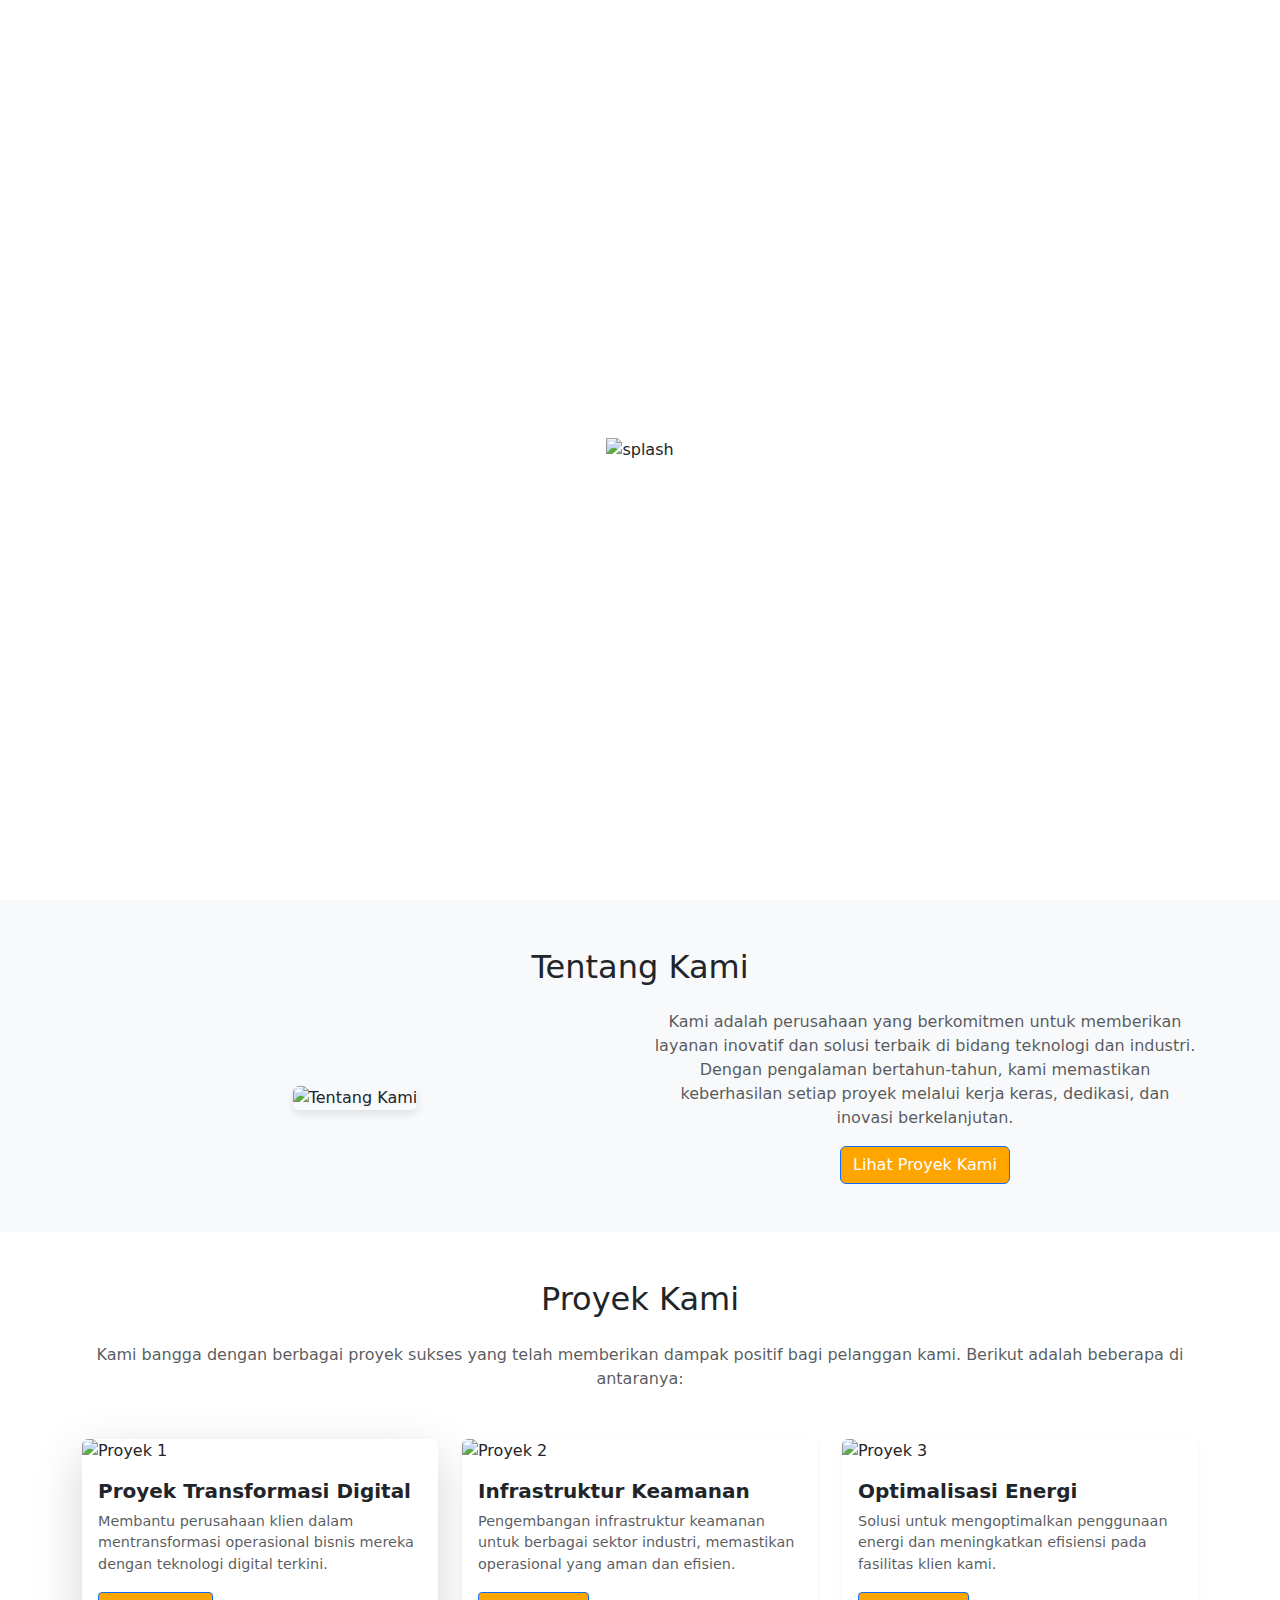
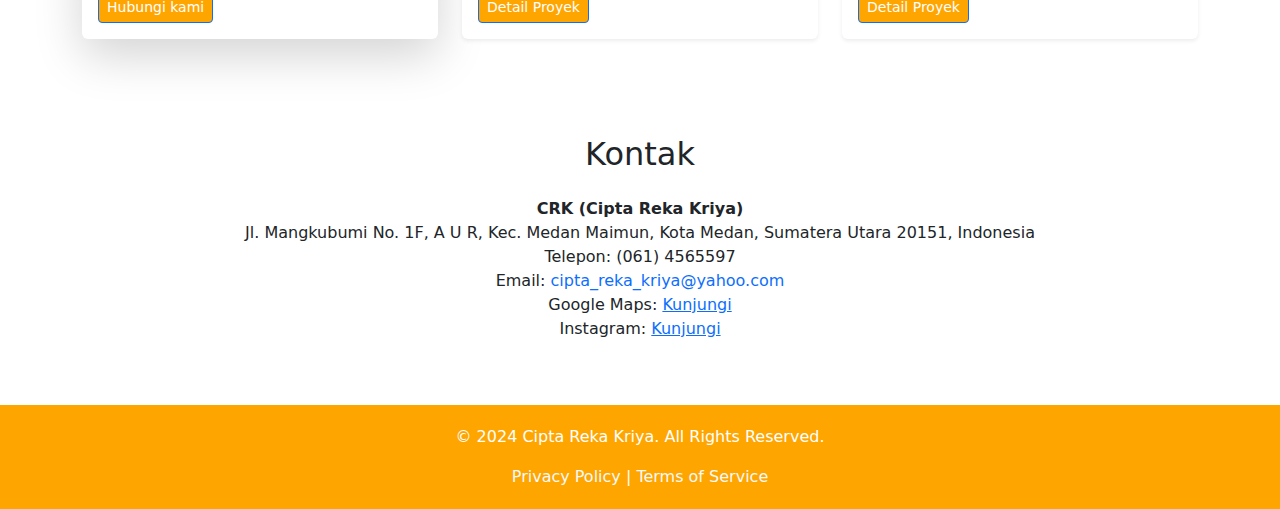
==== index.html @ 84b53593 "Update index.html" ====
<!DOCTYPE html>
<html lang="en">
<head>
    <meta charset="UTF-8">
    <meta name="viewport" content="width=device-width, initial-scale=1.0">
    <title>Cipta Reka Kriya</title>
    <link rel="stylesheet" href="CSS/styles UAS.css" type="text/css">
    <link href="https://cdn.jsdelivr.net/npm/bootstrap@5.3.0-alpha1/dist/css/bootstrap.min.css" rel="stylesheet">
    <link href="https://fonts.googleapis.com/css2?family=Poppins:wght@300;400;600&display=swap" rel="stylesheet">
</head>

<body>
    <div id="splash-screen">
        <img src="nicholasyi.github.io/splash.png" alt="splash">
    </div>

    <div class="menu">
        <button class="menu-button" onclick="toggleMenu()">Menu</button>
        <div class="menu-list" id="menuList">
            <a href="#home">Home</a>
            <a href="#about">Tim Kami</a>
            <a href="#projects">Keunggulan</a>
            <a href="#contact">Kontak</a>
        </div>
    </div>

    <section id="home" class="hero">
        <h1><b>Selamat Datang di Percetakan CRK</b></h1>
        <p>Jasa Percetakan di Kota Medan</p>
        <a href="#about" class="btn btn-primary" style="background-color: orange;">Pelajari Lebih Lanjut</a>
    </section>

        <section id="about" class="py-5 bg-light">
            <div class="container text-center">
                <h2 class="mb-4">Tentang Kami</h2>
                <div class="row align-items-center">
                    <div class="col-md-6">
                        <img src="https://via.placeholder.com/500x300" alt="Tentang Kami" class="img-fluid rounded">
                    </div>
                    <div class="col-md-6">
                        <p class="text-muted">Kami adalah perusahaan yang berkomitmen untuk memberikan layanan inovatif dan solusi terbaik di bidang teknologi dan industri. Dengan pengalaman bertahun-tahun, kami memastikan keberhasilan setiap proyek melalui kerja keras, dedikasi, dan inovasi berkelanjutan.</p>
                        <a href="#projects" class="btn btn-outline-primary" style="background-color: orange; color: white;">Lihat Proyek Kami</a>
                    </div>
                </div>
            </div>
        </section>
    
        <section id="projects" class="py-5">
            <div class="container">
                <h2 class="text-center mb-4">Proyek Kami</h2>
                <p class="text-center text-muted mb-5">Kami bangga dengan berbagai proyek sukses yang telah memberikan dampak positif bagi pelanggan kami. Berikut adalah beberapa di antaranya:</p>
                <div class="row">
                    <div class="col-md-4">
                        <div class="card shadow-lg border-0">
                            <img src="nicholasyi.github.io/angpao.png" class="card-img-top rounded-top" alt="Proyek 1">
                            <div class="card-body">
                                <h5 class="card-title">Proyek Transformasi Digital</h5>
                                <p class="card-text text-muted">Membantu perusahaan klien dalam mentransformasi operasional bisnis mereka dengan teknologi digital terkini.</p>
                                <a href="#contact" class="btn btn-primary btn-sm" style="background-color: orange;">Hubungi kami</a>
                            </div>
                        </div>
                    </div>
                    <div class="col-md-4">
                        <div class="card shadow-sm border-0">
                            <img src="https://via.placeholder.com/400x200" class="card-img-top rounded-top" alt="Proyek 2">
                            <div class="card-body">
                                <h5 class="card-title">Infrastruktur Keamanan</h5>
                                <p class="card-text text-muted">Pengembangan infrastruktur keamanan untuk berbagai sektor industri, memastikan operasional yang aman dan efisien.</p>
                                <a href="#" class="btn btn-primary btn-sm" style="background-color: orange;">Detail Proyek</a>
                            </div>
                        </div>
                    </div>
                    <div class="col-md-4">
                        <div class="card shadow-sm border-0">
                            <img src="https://via.placeholder.com/400x200" class="card-img-top rounded-top" alt="Proyek 3">
                            <div class="card-body">
                                <h5 class="card-title">Optimalisasi Energi</h5>
                                <p class="card-text text-muted">Solusi untuk mengoptimalkan penggunaan energi dan meningkatkan efisiensi pada fasilitas klien kami.</p>
                                <a href="#" class="btn btn-primary btn-sm" style="background-color: orange;">Detail Proyek</a>
                            </div>
                        </div>
                    </div>
                </div>
            </div>
        </section>
    

        <section id="contact" class="py-5">
            <div class="container">
                <h2 class="text-center mb-4">Kontak</h2>
                <p class="text-center">
                    <strong>CRK (Cipta Reka Kriya)</strong><br>
                    Jl. Mangkubumi No. 1F, A U R, Kec. Medan Maimun, Kota Medan, Sumatera Utara 20151, Indonesia<br>
                    Telepon: (061) 4565597<br>
                    Email: <a href="mailto:cipta_reka_kriya@yahoo.com" style="text-decoration: none;">cipta_reka_kriya@yahoo.com</a><br>
                    Google Maps: <a href="https://maps.app.goo.gl/3etpfua9WcMfBApW8" target="_blank">Kunjungi</a><br>
                    Instagram: <a href="https://www.instagram.com/cipta_reka_kriya/?hl=id" target="_blank">Kunjungi</a>
                </p>
            </div>
        </section>

    <footer class="text-center">
        <div class="container">
            <p>&copy; 2024 Cipta Reka Kriya. All Rights Reserved.</p>
            <a href="#">Privacy Policy</a> | <a href="#">Terms of Service</a>
        </div>
    </footer>

    <script>
        function toggleMenu() {
            const menuList = document.getElementById('menuList');
            menuList.style.display = menuList.style.display === 'block' ? 'none' : 'block';
        }
    </script>
     <script>
        // JavaScript untuk Splash Screen
        document.addEventListener("DOMContentLoaded", () => {
            const splashScreen = document.getElementById('splash-screen');
            
            // Hapus splash screen setelah 3 detik
            setTimeout(() => {
                splashScreen.classList.add('hidden');
                // Hapus elemen splash screen dari DOM setelah animasi selesai
                setTimeout(() => {
                    splashScreen.style.display = 'none';
                }, 1000); // Waktu sama dengan durasi animasi CSS
            }, 2000); // Durasi sebelum splash screen dihapus
        });

        // Fungsi untuk Toggle Menu
        function toggleMenu() {
            const menuList = document.getElementById('menuList');
            menuList.style.display = menuList.style.display === 'block' ? 'none' : 'block';
        }
    </script>

</body>
</html>
---- CSS/styles UAS.css ----
.body {
    font-family: 'Poppins', sans-serif;
}
.hero {
    background: url("../Untitled\ design.png") no-repeat center center/cover;
    height: 100vh;
    color: black;
    text-align: center;
    display: flex;
    flex-direction: column;
    justify-content: center;
    align-items: center;
}
.menu {
    position: fixed;
    top: 20px;
    right: 20px;
    z-index: 1000;
}
.menu-button {
    background: orange;
    color: white;
    border: none;
    padding: 10px 20px;
    font-size: 16px;
    cursor: pointer;
}
.menu-list {
    display: none;
    position: absolute;
    top: 50px;
    right: 0;
    background: white;
    border: 1px solid #ddd;
    border-radius: 5px;
    width: 150px;
    box-shadow: 0 4px 6px rgba(0, 0, 0, 0.1);
}
.menu-list a {
    display: block;
    padding: 10px;
    color: #343a40;
    text-decoration: none;
}
.menu-list a:hover {
    background: #f8f9fa;
}
footer {
    background-color: orange;
    color: white;
    padding: 20px 0;
}
footer a {
    color: #f8f9fa;
    text-decoration: none;
}

#about img {
    box-shadow: 0 4px 8px rgba(0, 0, 0, 0.1);
}

/* .card:hover {
    transform: translateY(-10px);
    transition: all 0.3s ease-in-out;
} */

.card-title {
    font-weight: 600;
    color: #343a40;
}

.card-text {
    font-size: 0.9rem;
}   

.btn-orange{
    background: orange;
    border-color: orange;
    color: white;
}

#splash-screen {
    position: fixed;
    top: 0;
    left: 0;
    width: 100%;
    height: 100%;
    background-color: #fff;
    z-index: 9999;
    display: flex;
    align-items: center;
    justify-content: center;
    transition: transform 1s ease-in-out;
}
#splash-screen img {
    max-width: 80%;
    max-height: 80%;
}
#splash-screen.hidden {
    transform: translateY(-100%);
}
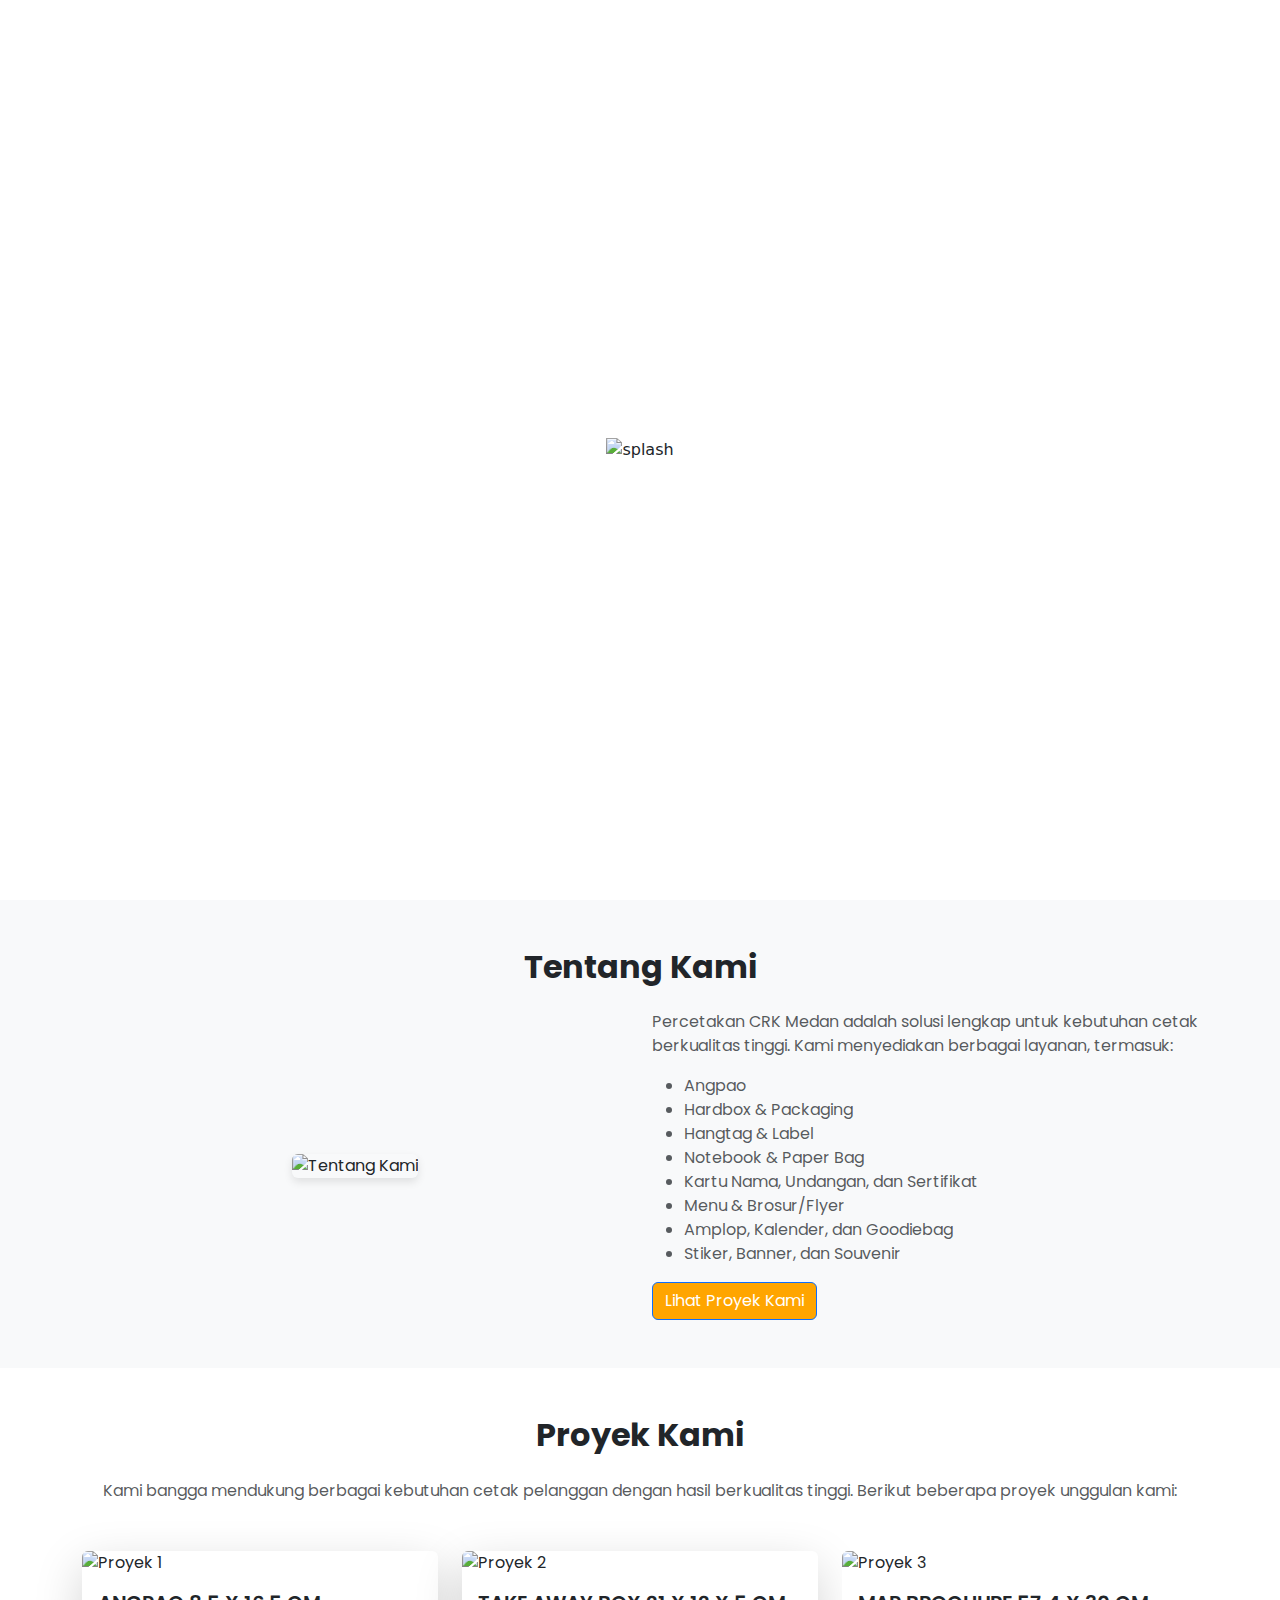
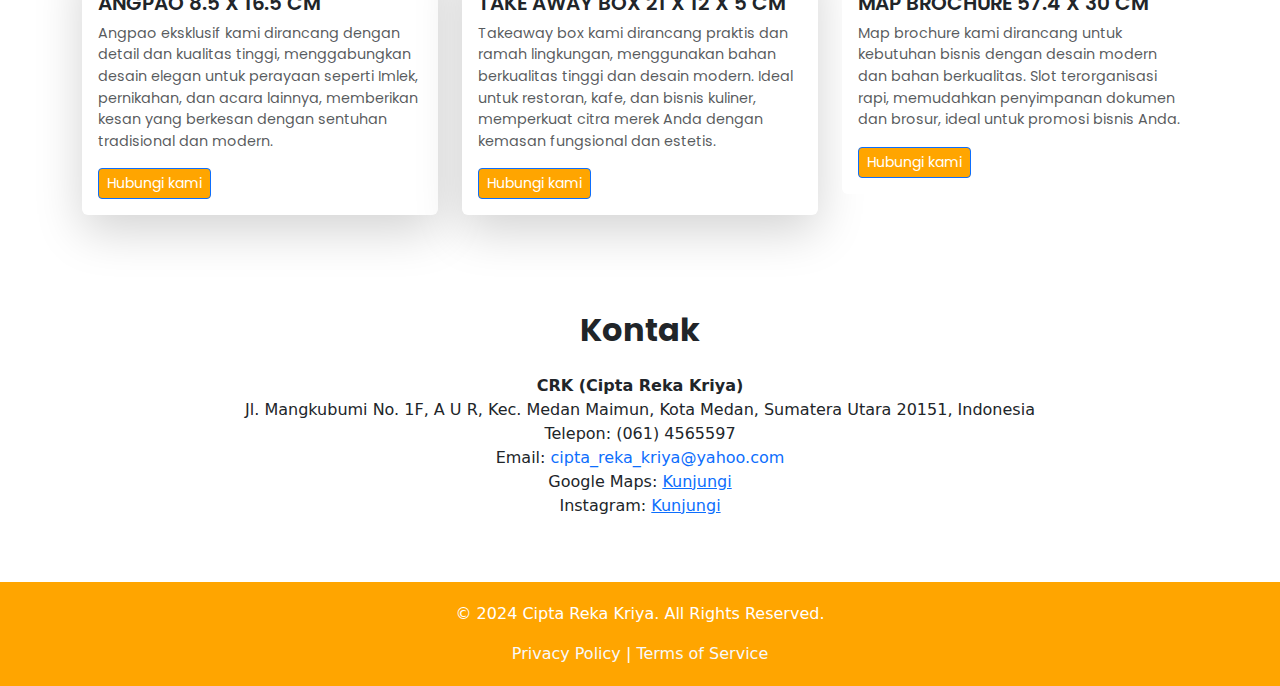
==== commit 8d9cd7f7: "commit" ====
--- a/index.html
+++ b/index.html
@@ -11,7 +11,7 @@
 
 <body>
     <div id="splash-screen">
-        <img src="nicholasyi.github.io/splash.png" alt="splash">
+        <img src="../nicholasyi.github.io/splash.png" alt="splash">
     </div>
 
     <div class="menu">
@@ -30,53 +30,63 @@
         <a href="#about" class="btn btn-primary" style="background-color: orange;">Pelajari Lebih Lanjut</a>
     </section>
 
-        <section id="about" class="py-5 bg-light">
-            <div class="container text-center">
-                <h2 class="mb-4">Tentang Kami</h2>
-                <div class="row align-items-center">
-                    <div class="col-md-6">
-                        <img src="https://via.placeholder.com/500x300" alt="Tentang Kami" class="img-fluid rounded">
-                    </div>
-                    <div class="col-md-6">
-                        <p class="text-muted">Kami adalah perusahaan yang berkomitmen untuk memberikan layanan inovatif dan solusi terbaik di bidang teknologi dan industri. Dengan pengalaman bertahun-tahun, kami memastikan keberhasilan setiap proyek melalui kerja keras, dedikasi, dan inovasi berkelanjutan.</p>
-                        <a href="#projects" class="btn btn-outline-primary" style="background-color: orange; color: white;">Lihat Proyek Kami</a>
-                    </div>
+    <section id="about" class="py-5 bg-light">
+        <div class="container text-center">
+            <h2 class="mb-4"><b>Tentang Kami</b></h2>
+            <div class="row align-items-center">
+                <div class="col-md-6">
+                    <img src="../nicholasyi.github.io/splash.png" alt="Tentang Kami" class="img-fluid rounded">
+                </div>
+                <div class="col-md-6 text-start">
+                    <p class="text-muted">Percetakan CRK Medan adalah solusi lengkap untuk kebutuhan cetak berkualitas tinggi. Kami menyediakan berbagai layanan, termasuk:</p>
+                    <ul class="text-muted">
+                        <li>Angpao</li>
+                        <li>Hardbox & Packaging</li>
+                        <li>Hangtag & Label</li>
+                        <li>Notebook & Paper Bag</li>
+                        <li>Kartu Nama, Undangan, dan Sertifikat</li>
+                        <li>Menu & Brosur/Flyer</li>
+                        <li>Amplop, Kalender, dan Goodiebag</li>
+                        <li>Stiker, Banner, dan Souvenir</li>
+                    </ul>
+                    <a href="#projects" class="btn btn-outline-primary" style="background-color: orange; color: white;">Lihat Proyek Kami</a>
                 </div>
             </div>
-        </section>
+        </div>
+    </section>    
     
         <section id="projects" class="py-5">
             <div class="container">
-                <h2 class="text-center mb-4">Proyek Kami</h2>
-                <p class="text-center text-muted mb-5">Kami bangga dengan berbagai proyek sukses yang telah memberikan dampak positif bagi pelanggan kami. Berikut adalah beberapa di antaranya:</p>
+                <h2 class="text-center mb-4"><b>Proyek Kami</b></h2>
+                <p class="text-center text-muted mb-5">Kami bangga mendukung berbagai kebutuhan cetak pelanggan dengan hasil berkualitas tinggi. Berikut beberapa proyek unggulan kami:</p>
                 <div class="row">
                     <div class="col-md-4">
                         <div class="card shadow-lg border-0">
-                            <img src="nicholasyi.github.io/angpao.png" class="card-img-top rounded-top" alt="Proyek 1">
+                            <img src="../nicholasyi.github.io/angpao.png" class="card-img-top rounded-top" alt="Proyek 1">
                             <div class="card-body">
-                                <h5 class="card-title">Proyek Transformasi Digital</h5>
-                                <p class="card-text text-muted">Membantu perusahaan klien dalam mentransformasi operasional bisnis mereka dengan teknologi digital terkini.</p>
+                                <h5 class="card-title">ANGPAO 8.5 X 16.5 CM</h5>
+                                <p class="card-text text-muted">Angpao eksklusif kami dirancang dengan detail dan kualitas tinggi, menggabungkan desain elegan untuk perayaan seperti Imlek, pernikahan, dan acara lainnya, memberikan kesan yang berkesan dengan sentuhan tradisional dan modern.</p>
                                 <a href="#contact" class="btn btn-primary btn-sm" style="background-color: orange;">Hubungi kami</a>
                             </div>
                         </div>
                     </div>
                     <div class="col-md-4">
-                        <div class="card shadow-sm border-0">
-                            <img src="https://via.placeholder.com/400x200" class="card-img-top rounded-top" alt="Proyek 2">
+                        <div class="card shadow-lg border-0">
+                            <img src="../nicholasyi.github.io/takeawaybox.png" class="card-img-top rounded-top" alt="Proyek 2">
                             <div class="card-body">
-                                <h5 class="card-title">Infrastruktur Keamanan</h5>
-                                <p class="card-text text-muted">Pengembangan infrastruktur keamanan untuk berbagai sektor industri, memastikan operasional yang aman dan efisien.</p>
-                                <a href="#" class="btn btn-primary btn-sm" style="background-color: orange;">Detail Proyek</a>
+                                <h5 class="card-title">TAKE AWAY BOX 21 X 12 X 5 CM</h5>
+                                <p class="card-text text-muted">Takeaway box kami dirancang praktis dan ramah lingkungan, menggunakan bahan berkualitas tinggi dan desain modern. Ideal untuk restoran, kafe, dan bisnis kuliner, memperkuat citra merek Anda dengan kemasan fungsional dan estetis.</p>
+                                <a href="#contact" class="btn btn-primary btn-sm" style="background-color: orange;">Hubungi kami</a>
                             </div>
                         </div>
                     </div>
                     <div class="col-md-4">
-                        <div class="card shadow-sm border-0">
-                            <img src="https://via.placeholder.com/400x200" class="card-img-top rounded-top" alt="Proyek 3">
+                        <div class="card shadow-LG border-0">
+                            <img src="../nicholasyi.github.io/map.png" class="card-img-top rounded-top" alt="Proyek 3">
                             <div class="card-body">
-                                <h5 class="card-title">Optimalisasi Energi</h5>
-                                <p class="card-text text-muted">Solusi untuk mengoptimalkan penggunaan energi dan meningkatkan efisiensi pada fasilitas klien kami.</p>
-                                <a href="#" class="btn btn-primary btn-sm" style="background-color: orange;">Detail Proyek</a>
+                                <h5 class="card-title">MAP BROCHURE 57.4 X 30 CM</h5>
+                                <p class="card-text text-muted">Map brochure kami dirancang untuk kebutuhan bisnis dengan desain modern dan bahan berkualitas. Slot terorganisasi rapi, memudahkan penyimpanan dokumen dan brosur, ideal untuk promosi bisnis Anda.</p>
+                                <a href="#contact" class="btn btn-primary btn-sm" style="background-color: orange;">Hubungi kami</a>
                             </div>
                         </div>
                     </div>
@@ -87,7 +97,7 @@
 
         <section id="contact" class="py-5">
             <div class="container">
-                <h2 class="text-center mb-4">Kontak</h2>
+                <h2 class="text-center mb-4"><b>Kontak</b></h2>
                 <p class="text-center">
                     <strong>CRK (Cipta Reka Kriya)</strong><br>
                     Jl. Mangkubumi No. 1F, A U R, Kec. Medan Maimun, Kota Medan, Sumatera Utara 20151, Indonesia<br>
@@ -113,21 +123,17 @@
         }
     </script>
      <script>
-        // JavaScript untuk Splash Screen
         document.addEventListener("DOMContentLoaded", () => {
             const splashScreen = document.getElementById('splash-screen');
             
-            // Hapus splash screen setelah 3 detik
             setTimeout(() => {
                 splashScreen.classList.add('hidden');
-                // Hapus elemen splash screen dari DOM setelah animasi selesai
                 setTimeout(() => {
                     splashScreen.style.display = 'none';
-                }, 1000); // Waktu sama dengan durasi animasi CSS
-            }, 2000); // Durasi sebelum splash screen dihapus
+                }, 1000); 
+            }, 1500);
         });
 
-        // Fungsi untuk Toggle Menu
         function toggleMenu() {
             const menuList = document.getElementById('menuList');
             menuList.style.display = menuList.style.display === 'block' ? 'none' : 'block';
--- a/CSS/styles UAS.css
+++ b/CSS/styles UAS.css
@@ -1,7 +1,9 @@
 .body {
-    font-family: 'Poppins', sans-serif;
+    font-family: 'Poppins';
 }
+
 .hero {
+    font-family: 'Poppins';
     background: url("../Untitled\ design.png") no-repeat center center/cover;
     height: 100vh;
     color: black;
@@ -59,10 +61,10 @@
     box-shadow: 0 4px 8px rgba(0, 0, 0, 0.1);
 }
 
-/* .card:hover {
+.card:hover {
     transform: translateY(-10px);
     transition: all 0.3s ease-in-out;
-} */
+}
 
 .card-title {
     font-weight: 600;
@@ -99,3 +101,20 @@
 #splash-screen.hidden {
     transform: translateY(-100%);
 }
+
+h1, h2, h3 {
+    font-family: 'Poppins', sans-serif;
+}
+
+#about, 
+#about h2,
+#about p,
+#about ul,
+#projects,
+#projects h2,
+#projects p,
+#projects .card-title,
+#projects .card-text {
+    font-family: 'Poppins', sans-serif;
+}
+
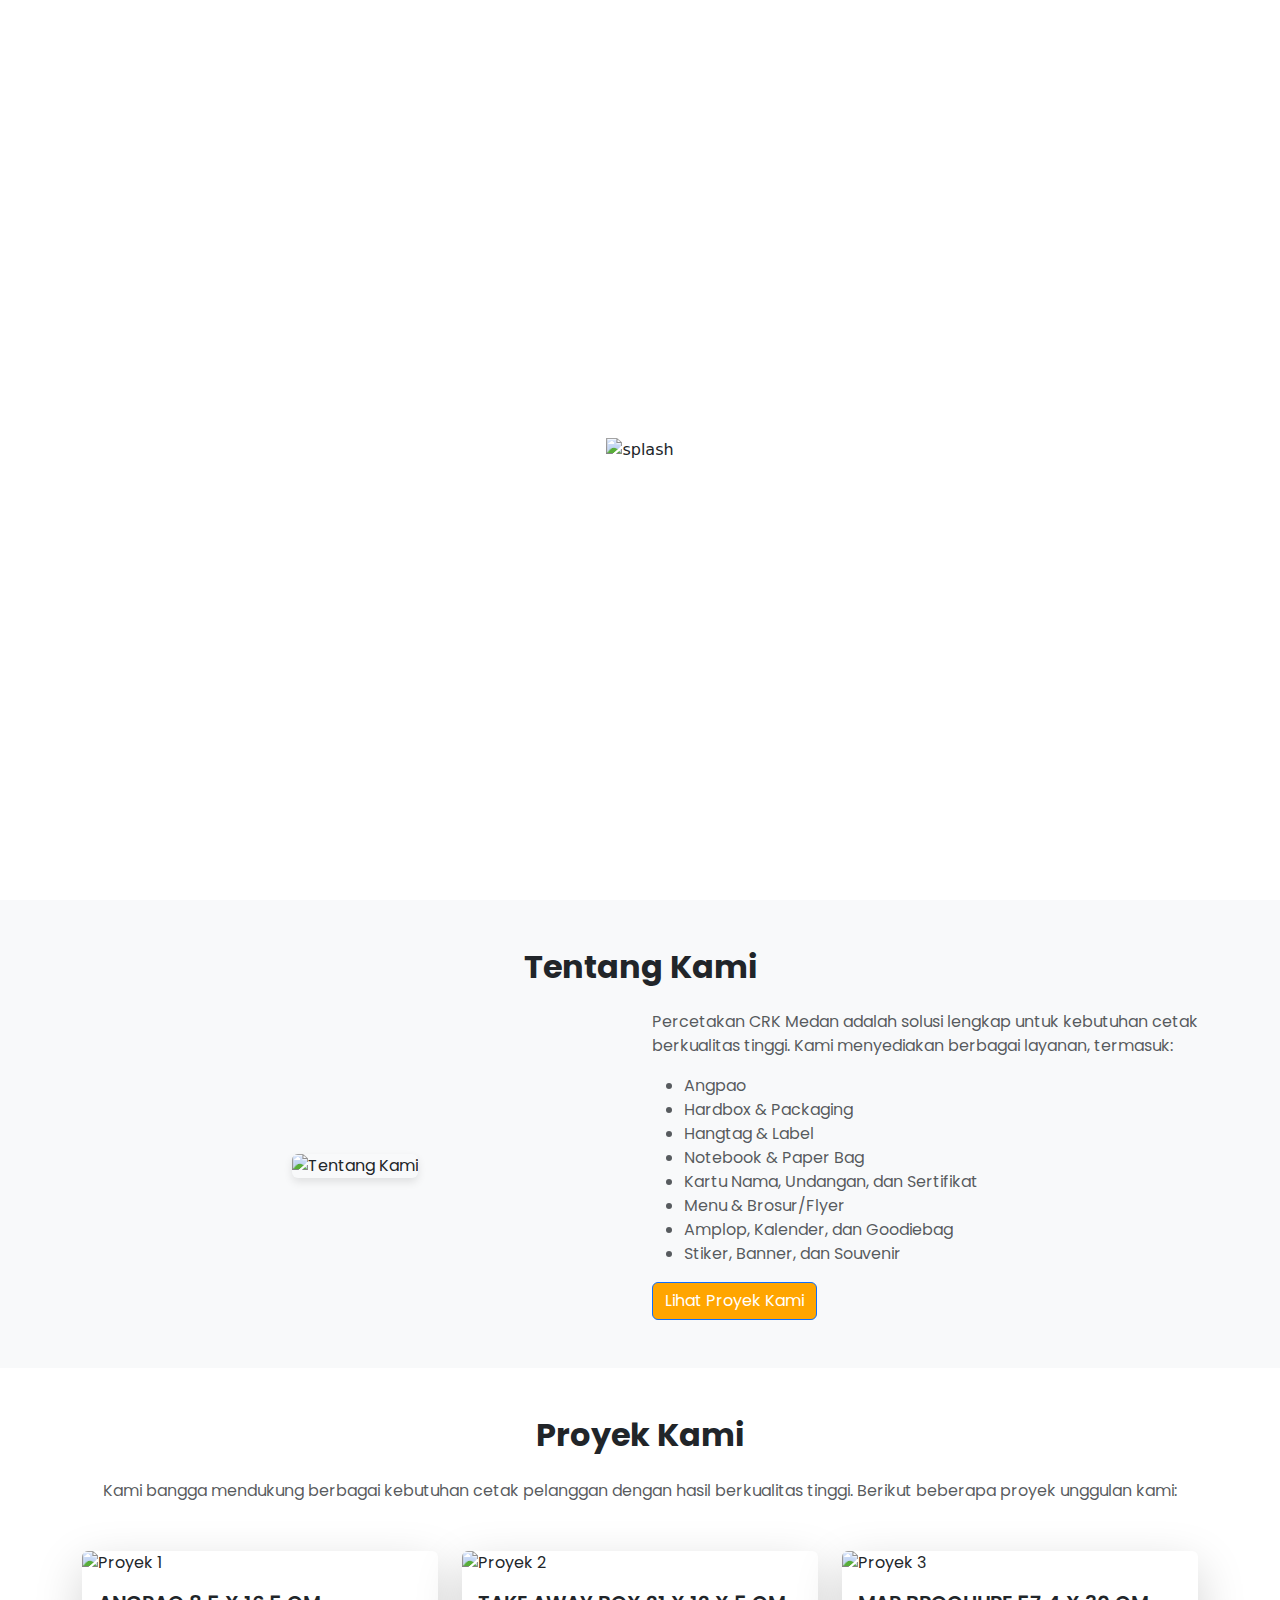
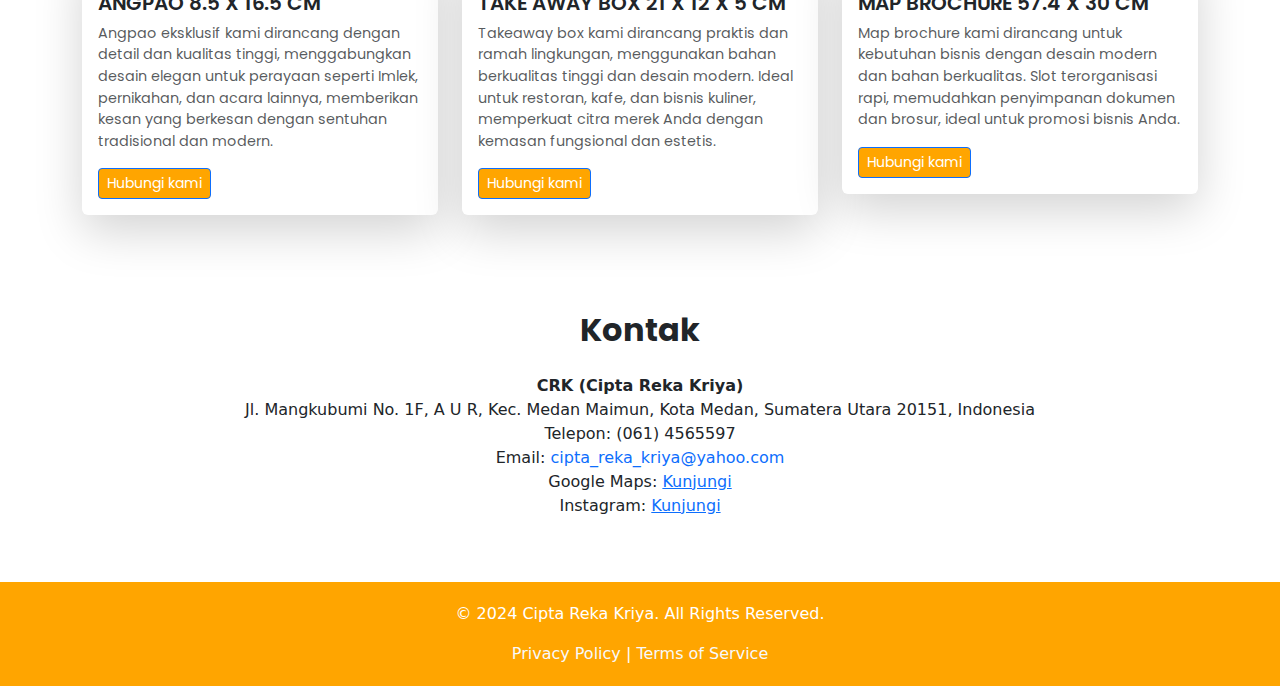
==== commit 21dc378d: "." ====
--- a/index.html
+++ b/index.html
@@ -34,7 +34,7 @@
         <div class="container text-center">
             <h2 class="mb-4"><b>Tentang Kami</b></h2>
             <div class="row align-items-center">
-                <div class="col-md-6">
+                <div class="col-md-6" class="super">
                     <img src="../nicholasyi.github.io/splash.png" alt="Tentang Kami" class="img-fluid rounded">
                 </div>
                 <div class="col-md-6 text-start">
@@ -81,7 +81,7 @@
                         </div>
                     </div>
                     <div class="col-md-4">
-                        <div class="card shadow-LG border-0">
+                        <div class="card shadow-lg border-0">
                             <img src="../nicholasyi.github.io/map.png" class="card-img-top rounded-top" alt="Proyek 3">
                             <div class="card-body">
                                 <h5 class="card-title">MAP BROCHURE 57.4 X 30 CM</h5>
--- a/CSS/styles UAS.css
+++ b/CSS/styles UAS.css
@@ -13,6 +13,7 @@
     justify-content: center;
     align-items: center;
 }
+
 .menu {
     position: fixed;
     top: 20px;
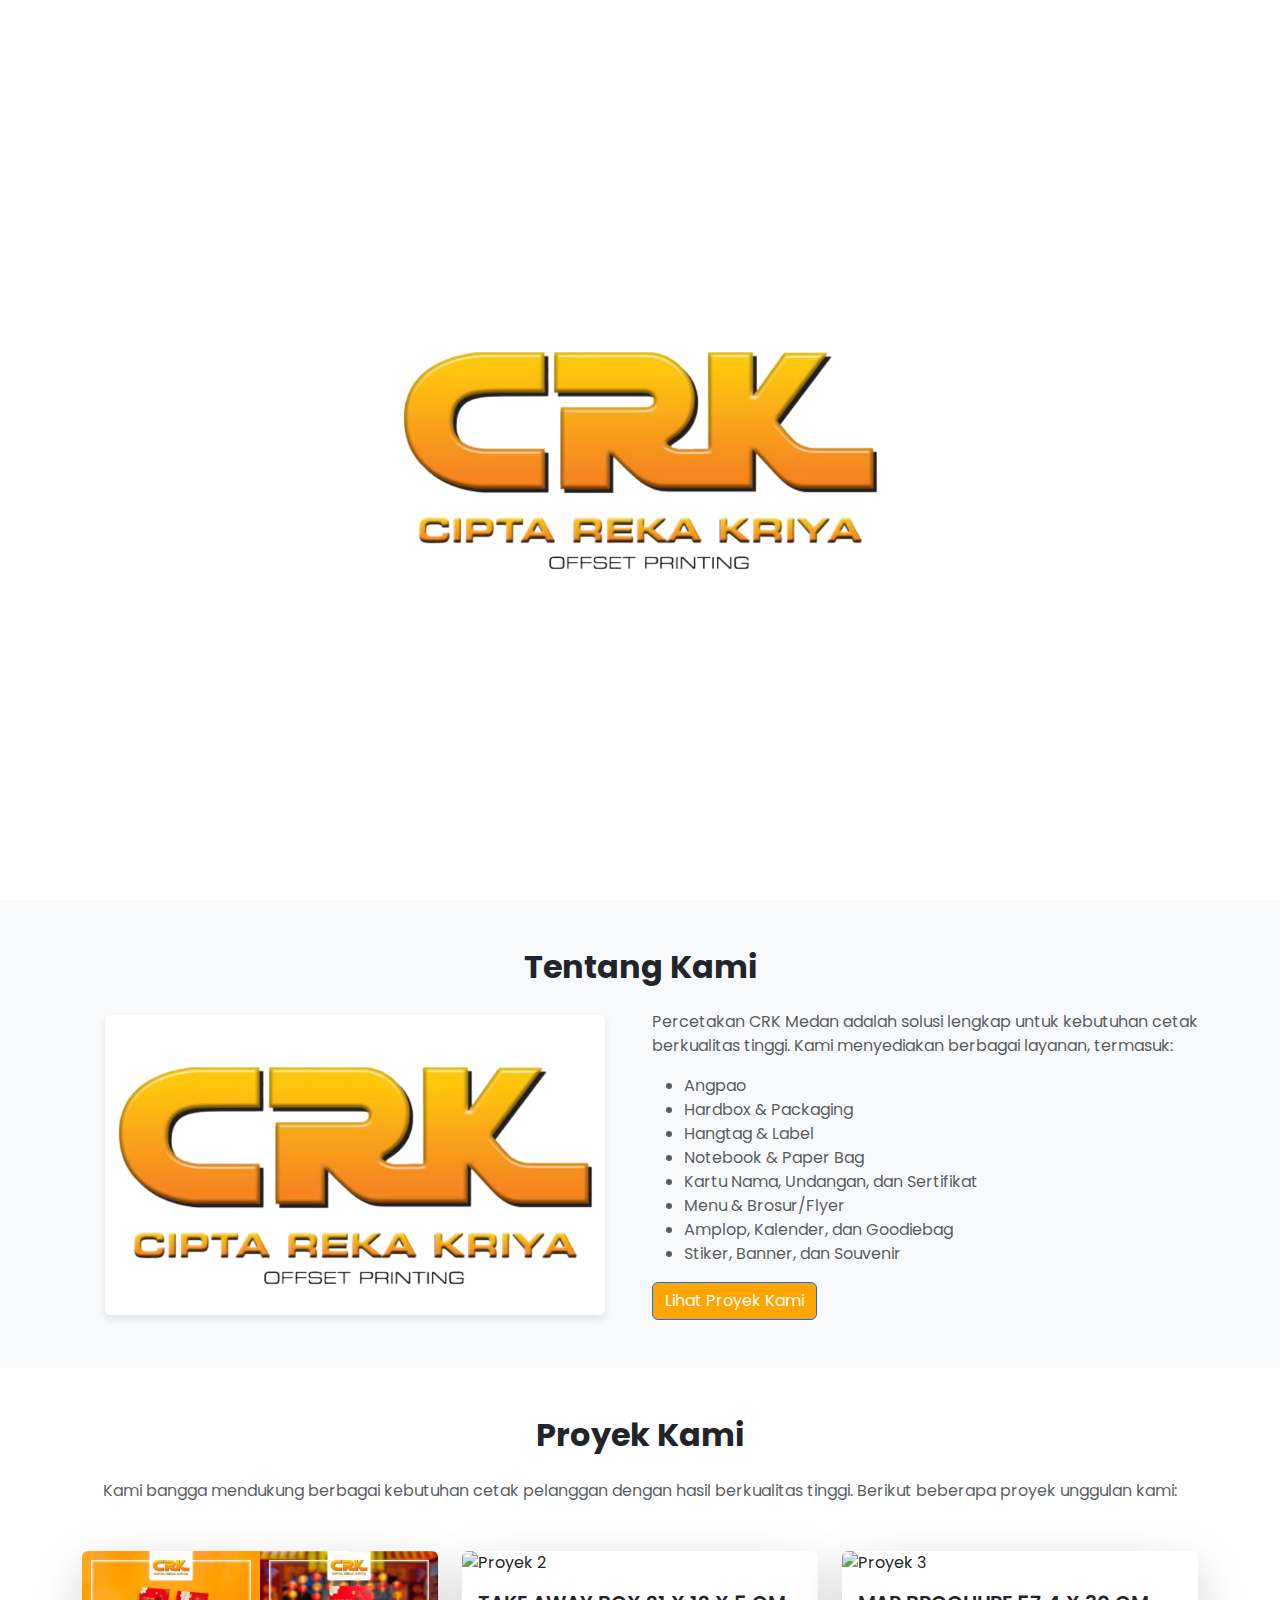
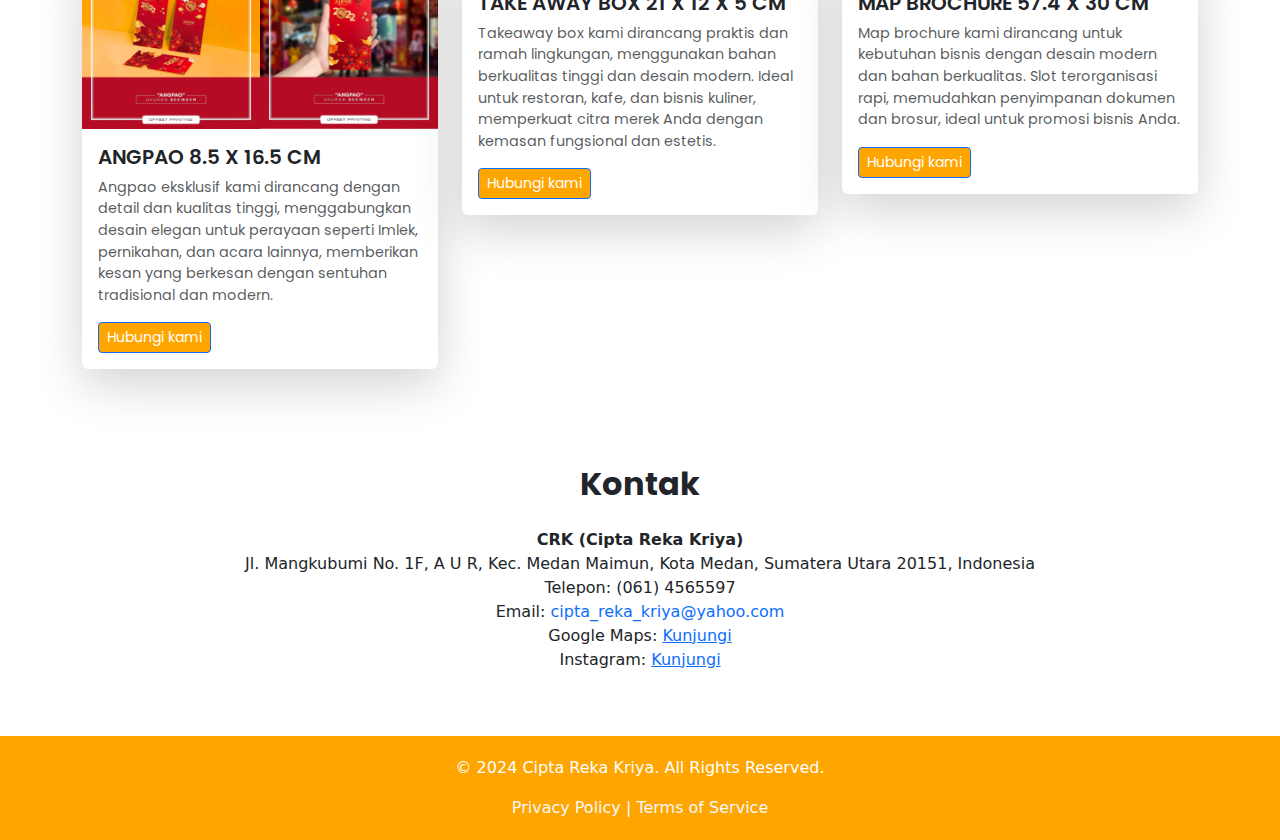
==== commit 12fc94aa: "." ====
--- a/index.html
+++ b/index.html
@@ -11,7 +11,7 @@
 
 <body>
     <div id="splash-screen">
-        <img src="../nicholasyi.github.io/splash.png" alt="splash">
+        <img src="https://nicholasyi.github.io/splash.png" alt="splash">
     </div>
 
     <div class="menu">
@@ -35,7 +35,7 @@
             <h2 class="mb-4"><b>Tentang Kami</b></h2>
             <div class="row align-items-center">
                 <div class="col-md-6" class="super">
-                    <img src="../nicholasyi.github.io/splash.png" alt="Tentang Kami" class="img-fluid rounded">
+                    <img src="https://nicholasyi.github.io/splash.png" alt="Tentang Kami" class="img-fluid rounded">
                 </div>
                 <div class="col-md-6 text-start">
                     <p class="text-muted">Percetakan CRK Medan adalah solusi lengkap untuk kebutuhan cetak berkualitas tinggi. Kami menyediakan berbagai layanan, termasuk:</p>
@@ -62,7 +62,7 @@
                 <div class="row">
                     <div class="col-md-4">
                         <div class="card shadow-lg border-0">
-                            <img src="../nicholasyi.github.io/angpao.png" class="card-img-top rounded-top" alt="Proyek 1">
+                            <img src="angpao.png" class="card-img-top rounded-top" alt="Proyek 1">
                             <div class="card-body">
                                 <h5 class="card-title">ANGPAO 8.5 X 16.5 CM</h5>
                                 <p class="card-text text-muted">Angpao eksklusif kami dirancang dengan detail dan kualitas tinggi, menggabungkan desain elegan untuk perayaan seperti Imlek, pernikahan, dan acara lainnya, memberikan kesan yang berkesan dengan sentuhan tradisional dan modern.</p>
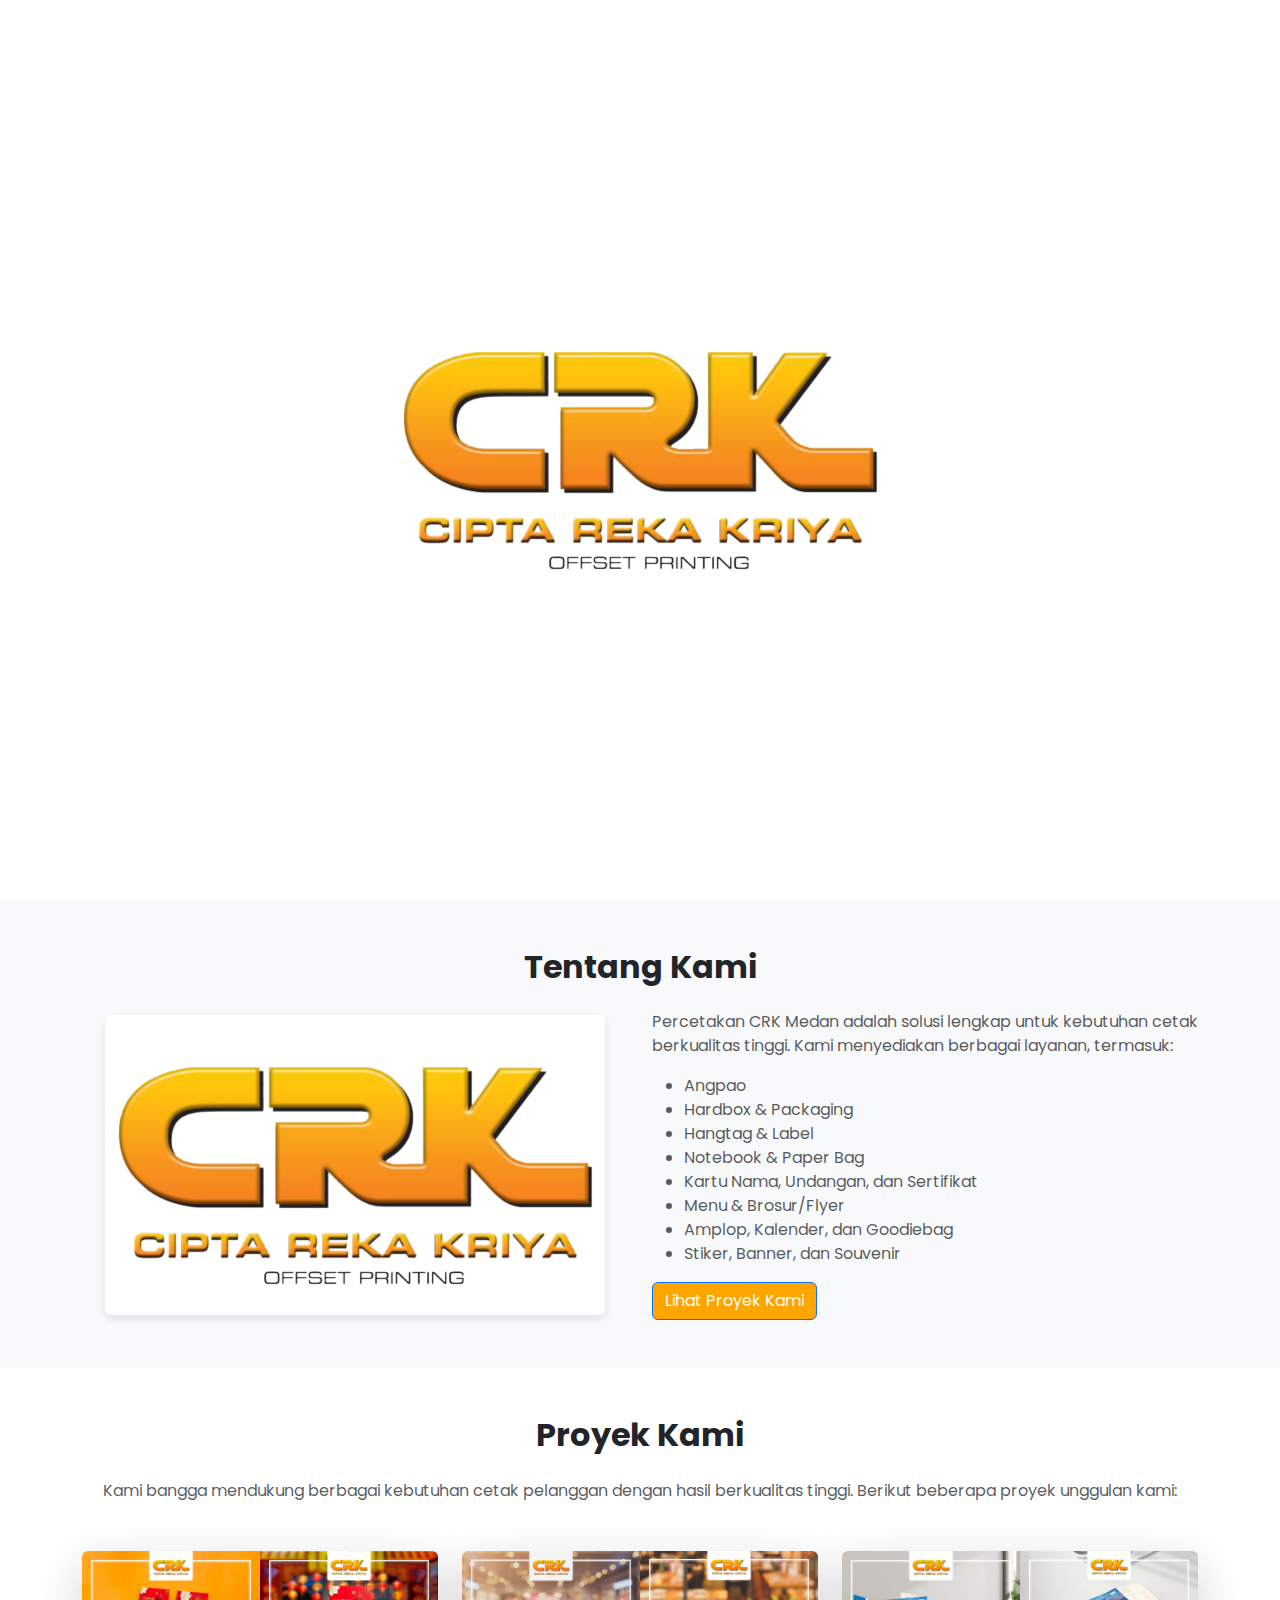
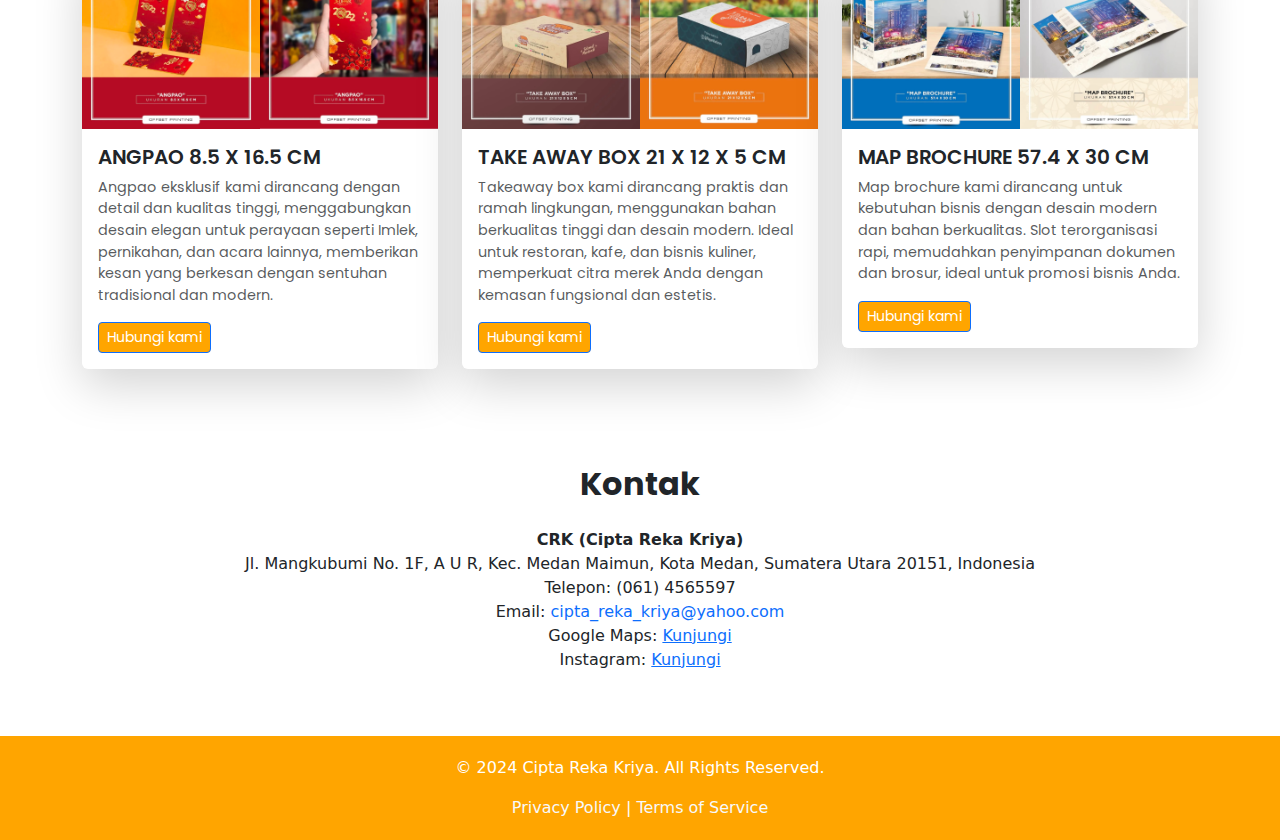
==== commit f35198c9: "." ====
--- a/index.html
+++ b/index.html
@@ -72,7 +72,7 @@
                     </div>
                     <div class="col-md-4">
                         <div class="card shadow-lg border-0">
-                            <img src="../nicholasyi.github.io/takeawaybox.png" class="card-img-top rounded-top" alt="Proyek 2">
+                            <img src="takeawaybox.png" class="card-img-top rounded-top" alt="Proyek 2">
                             <div class="card-body">
                                 <h5 class="card-title">TAKE AWAY BOX 21 X 12 X 5 CM</h5>
                                 <p class="card-text text-muted">Takeaway box kami dirancang praktis dan ramah lingkungan, menggunakan bahan berkualitas tinggi dan desain modern. Ideal untuk restoran, kafe, dan bisnis kuliner, memperkuat citra merek Anda dengan kemasan fungsional dan estetis.</p>
@@ -82,7 +82,7 @@
                     </div>
                     <div class="col-md-4">
                         <div class="card shadow-lg border-0">
-                            <img src="../nicholasyi.github.io/map.png" class="card-img-top rounded-top" alt="Proyek 3">
+                            <img src="map.png" class="card-img-top rounded-top" alt="Proyek 3">
                             <div class="card-body">
                                 <h5 class="card-title">MAP BROCHURE 57.4 X 30 CM</h5>
                                 <p class="card-text text-muted">Map brochure kami dirancang untuk kebutuhan bisnis dengan desain modern dan bahan berkualitas. Slot terorganisasi rapi, memudahkan penyimpanan dokumen dan brosur, ideal untuk promosi bisnis Anda.</p>
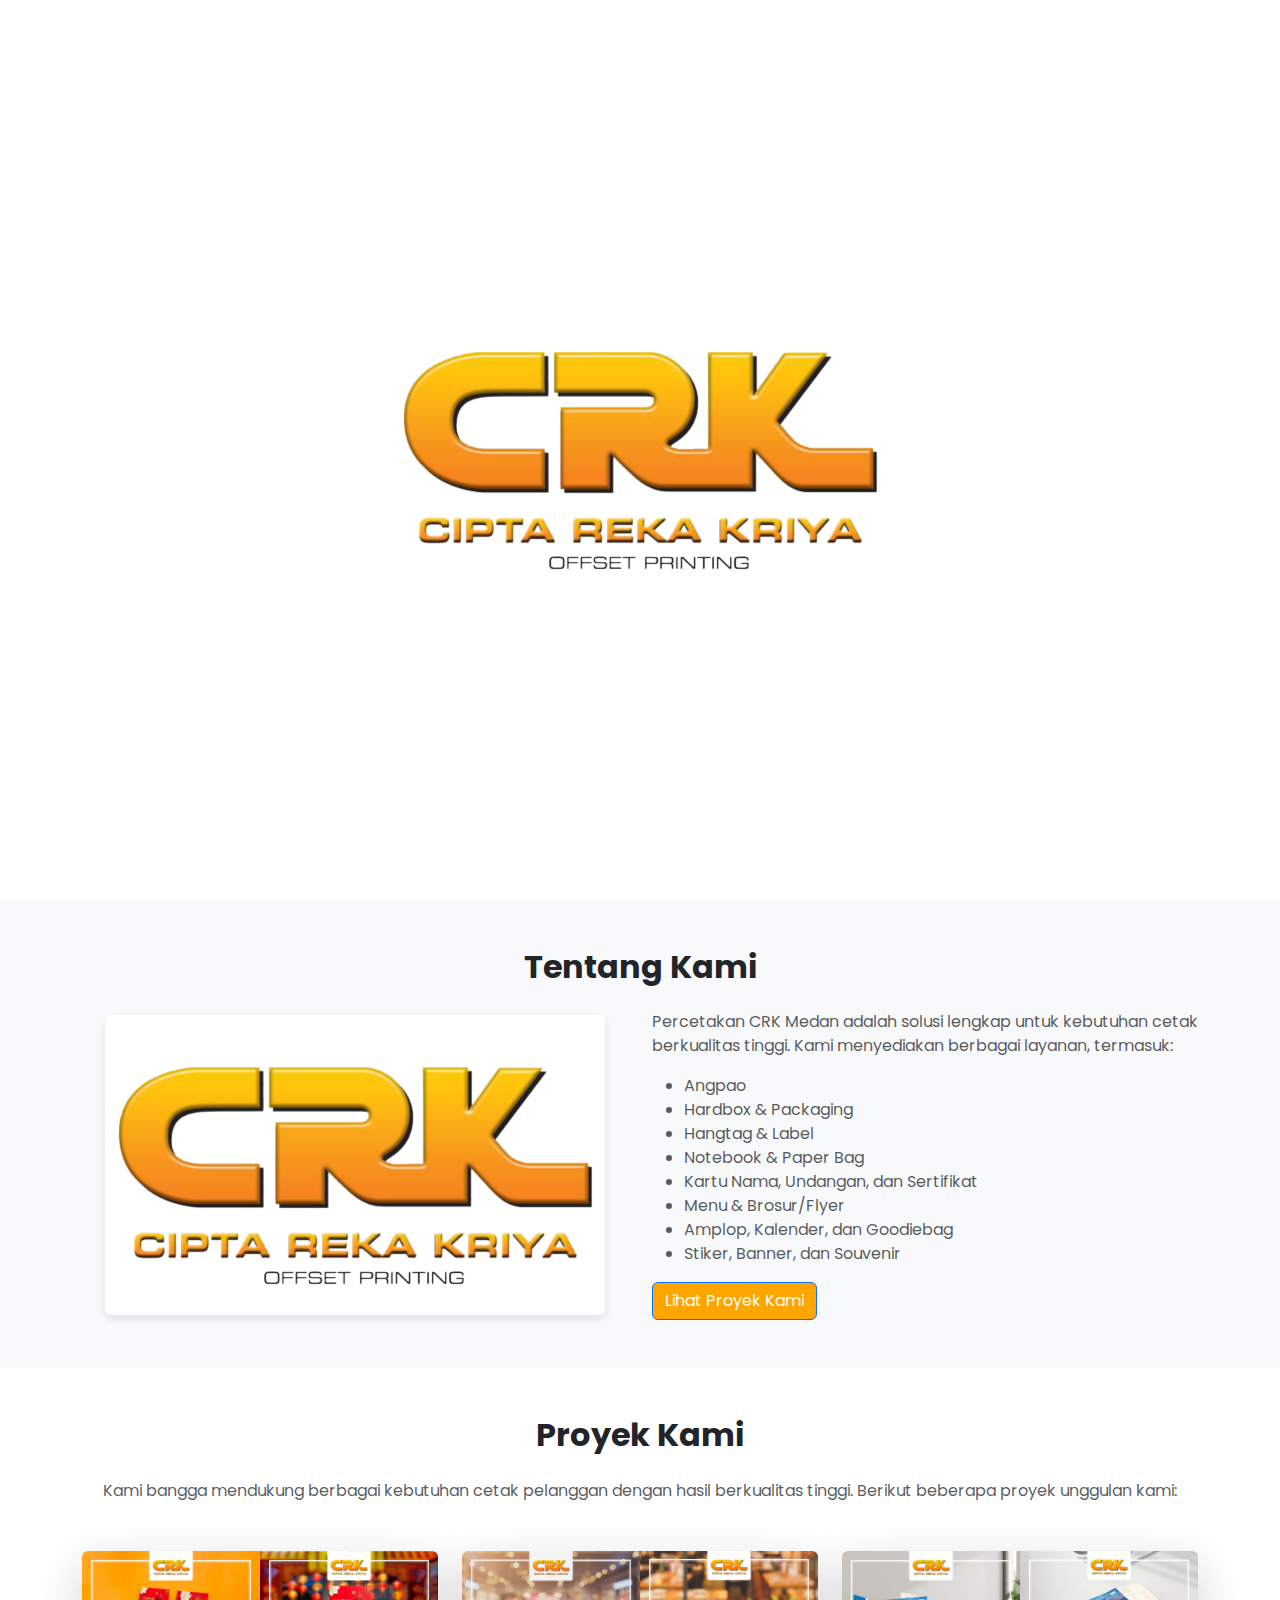
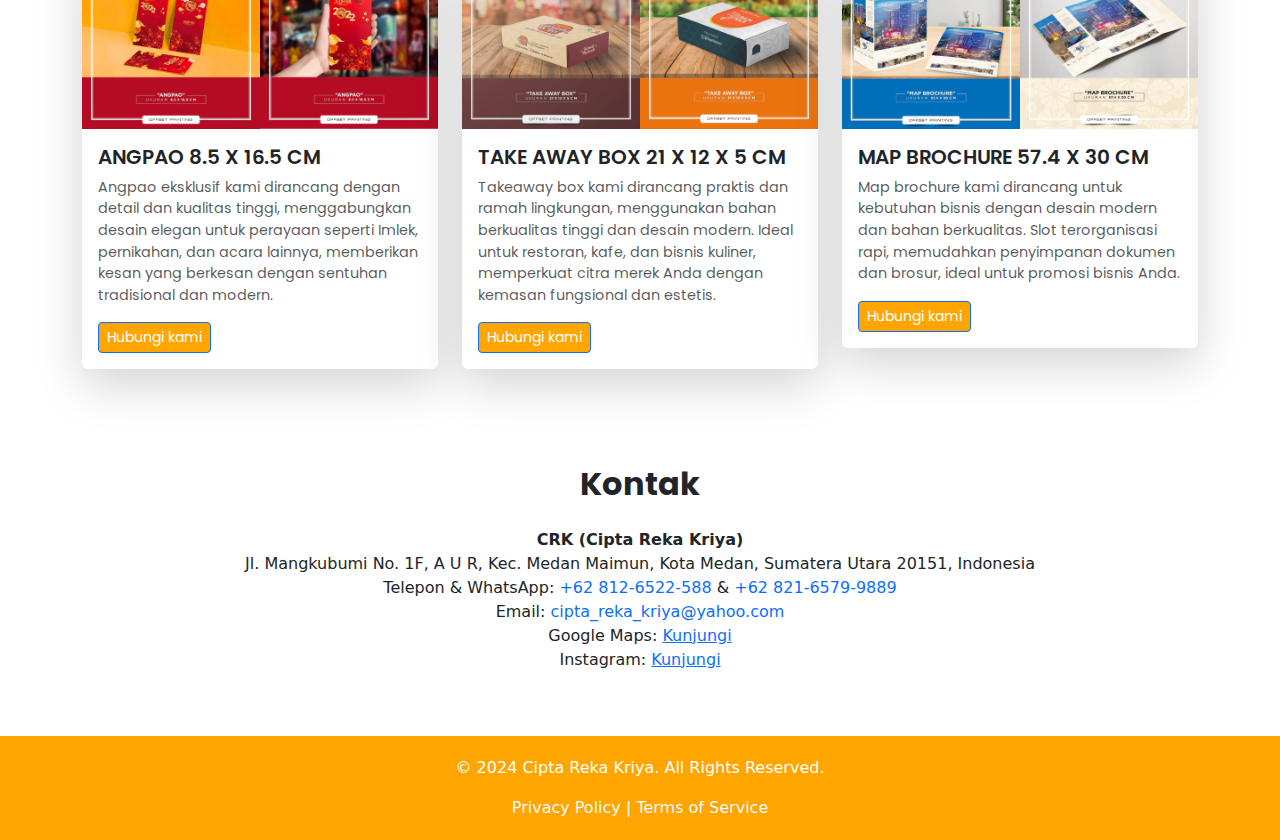
==== commit 6d15aa99: "." ====
--- a/index.html
+++ b/index.html
@@ -101,7 +101,9 @@
                 <p class="text-center">
                     <strong>CRK (Cipta Reka Kriya)</strong><br>
                     Jl. Mangkubumi No. 1F, A U R, Kec. Medan Maimun, Kota Medan, Sumatera Utara 20151, Indonesia<br>
-                    Telepon: (061) 4565597<br>
+                    Telepon & WhatsApp: 
+                    <a href="https://wa.me/628126522588" target="_blank" style="text-decoration: none;">+62 812-6522-588</a> &
+                    <a href="https://wa.me/6282165799889" target="_blank" style="text-decoration: none;">+62 821-6579-9889</a><br> 
                     Email: <a href="mailto:cipta_reka_kriya@yahoo.com" style="text-decoration: none;">cipta_reka_kriya@yahoo.com</a><br>
                     Google Maps: <a href="https://maps.app.goo.gl/3etpfua9WcMfBApW8" target="_blank">Kunjungi</a><br>
                     Instagram: <a href="https://www.instagram.com/cipta_reka_kriya/?hl=id" target="_blank">Kunjungi</a>
